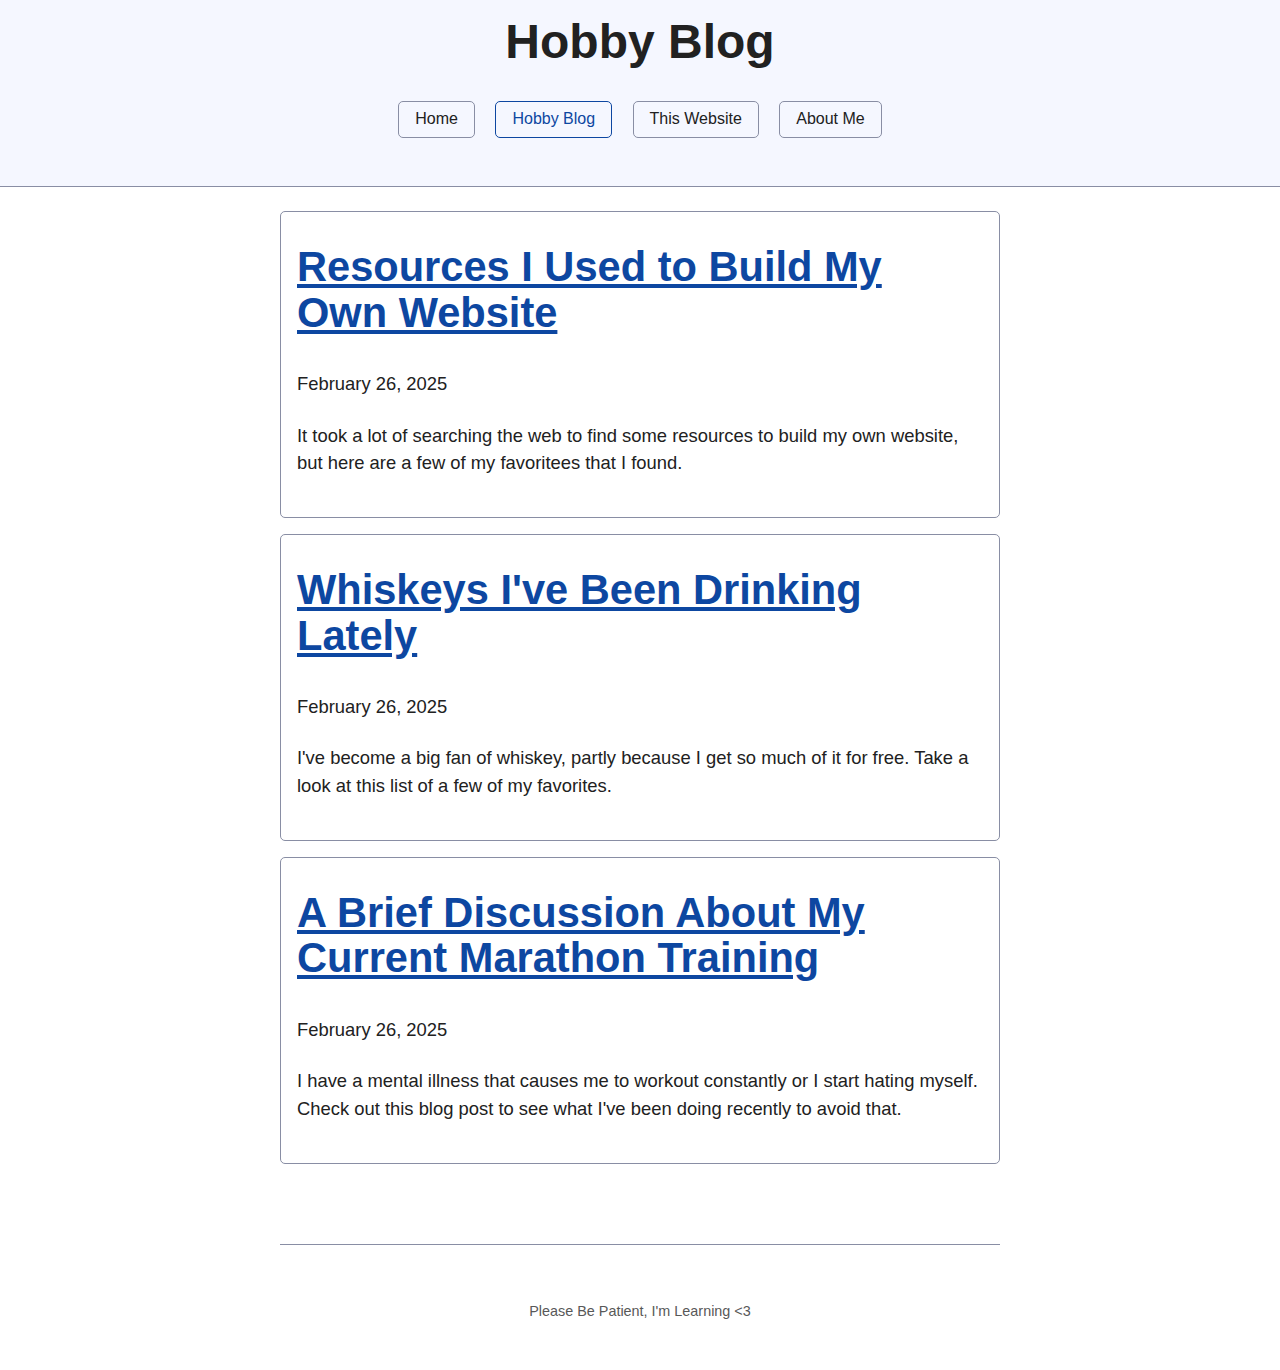
==== blog/index.html @ 4d5c3c60 "added blog posts" ====
<!DOCTYPE html>
<html>
<head>
	<meta charset='utf-8'>
	<meta http-equiv="refresh" content="3600" />
	<title>Blog-Max Price's Very Own Website</title>
	<link rel='stylesheet' href='../css/simple.css'>
</head>
<body>
	<header>
		<h1>Hobby Blog</h1>
		<nav>
			<a href='../index.html'>Home</a>
			<a href='index.html' aria-current='page'>Hobby Blog</a>
			<a href="project.html"> This Website</a>
			<a href="about.html"> About Me</a>
		</nav>	
	</header>
	<main>
		<article>
			<h2>
				<a href="20250226_resources">Resources I Used to Build My Own Website</a>
			</h2>
			<p><time datetime="2025-02-26"> February 26, 2025</time></p>
			<p>It took a lot of searching the web to find some resources to build my own website, but here are a few of my favoritees that I found.</p>
		</article>
		<article>
			<h2>
				<a href="20250226_whiskey">Whiskeys I've Been Drinking Lately</a>
			</h2>
			<p><time datetime="2025-02-26"> February 26, 2025</time></p>
			<p>I've become a big fan of whiskey, partly because I get so much of it for free. Take a look at this list of a few of my favorites.</p>
		</article>
		<article>
			<h2>
				<a href="20250226_marathon">A Brief Discussion About My Current Marathon Training</a>
			</h2>
			<p><time datetime="2025-02-26"> February 26, 2025</time></p>
			<p>I have a mental illness that causes me to workout constantly or I start hating myself. Check out this blog post to see what I've been doing recently to avoid that. </p>
		</article>
	</main>
	<footer>
		<p>Please Be Patient, I'm Learning <3</p>
	</footer>
</body>	
</html>
---- css/simple.css ----
/* Global variables. */
:root {
  /* Set sans-serif & mono fonts */
  --sans-font: -apple-system, BlinkMacSystemFont, "Avenir Next", Avenir,
    "Nimbus Sans L", Roboto, "Noto Sans", "Segoe UI", Arial, Helvetica,
    "Helvetica Neue", sans-serif;
  --mono-font: Consolas, Menlo, Monaco, "Andale Mono", "Ubuntu Mono", monospace;
  --standard-border-radius: 5px;

  /* Default (light) theme */
  --bg: #fff;
  --accent-bg: #f5f7ff;
  --text: #212121;
  --text-light: #585858;
  --border: #898EA4;
  --accent: #0d47a1;
  --accent-hover: #1266e2;
  --accent-text: var(--bg);
  --code: #d81b60;
  --preformatted: #444;
  --marked: #ffdd33;
  --disabled: #efefef;
}

/* Dark theme */
@media (prefers-color-scheme: dark) {
  :root {
    color-scheme: dark;
    --bg: #212121;
    --accent-bg: #2b2b2b;
    --text: #dcdcdc;
    --text-light: #ababab;
    --accent: #ffb300;
    --accent-hover: #ffe099;
    --accent-text: var(--bg);
    --code: #f06292;
    --preformatted: #ccc;
    --disabled: #111;
  }
  /* Add a bit of transparency so light media isn't so glaring in dark mode */
  img,
  video {
    opacity: 0.8;
  }
}

/* Reset box-sizing */
*, *::before, *::after {
  box-sizing: border-box;
}

/* Reset default appearance */
textarea,
select,
input,
progress {
  appearance: none;
  -webkit-appearance: none;
  -moz-appearance: none;
}

html {
  /* Set the font globally */
  font-family: var(--sans-font);
  scroll-behavior: smooth;
}

/* Make the body a nice central block */
body {
  color: var(--text);
  background-color: var(--bg);
  font-size: 1.15rem;
  line-height: 1.5;
  display: grid;
  grid-template-columns: 1fr min(45rem, 90%) 1fr;
  margin: 0;
}
body > * {
  grid-column: 2;
}

/* Make the header bg full width, but the content inline with body */
body > header {
  background-color: var(--accent-bg);
  border-bottom: 1px solid var(--border);
  text-align: center;
  padding: 0 0.5rem 2rem 0.5rem;
  grid-column: 1 / -1;
}

body > header > *:only-child {
  margin-block-start: 2rem;
}

body > header h1 {
  max-width: 1200px;
  margin: 1rem auto;
}

body > header p {
  max-width: 40rem;
  margin: 1rem auto;
}

/* Add a little padding to ensure spacing is correct between content and header > nav */
main {
  padding-top: 1.5rem;
}

body > footer {
  margin-top: 4rem;
  padding: 2rem 1rem 1.5rem 1rem;
  color: var(--text-light);
  font-size: 0.9rem;
  text-align: center;
  border-top: 1px solid var(--border);
}

/* Format headers */
h1 {
  font-size: 3rem;
}

h2 {
  font-size: 2.6rem;
  margin-top: 3rem;
}

h3 {
  font-size: 2rem;
  margin-top: 3rem;
}

h4 {
  font-size: 1.44rem;
}

h5 {
  font-size: 1.15rem;
}

h6 {
  font-size: 0.96rem;
}

p {
  margin: 1.5rem 0;
}

/* Prevent long strings from overflowing container */
p, h1, h2, h3, h4, h5, h6 {
  overflow-wrap: break-word;
}

/* Fix line height when title wraps */
h1,
h2,
h3 {
  line-height: 1.1;
}

/* Reduce header size on mobile */
@media only screen and (max-width: 720px) {
  h1 {
    font-size: 2.5rem;
  }

  h2 {
    font-size: 2.1rem;
  }

  h3 {
    font-size: 1.75rem;
  }

  h4 {
    font-size: 1.25rem;
  }
}

/* Format links & buttons */
a,
a:visited {
  color: var(--accent);
}

a:hover {
  text-decoration: none;
}

button,
.button,
a.button, /* extra specificity to override a */
input[type="submit"],
input[type="reset"],
input[type="button"] {
  border: 1px solid var(--accent);
  background-color: var(--accent);
  color: var(--accent-text);
  padding: 0.5rem 0.9rem;
  text-decoration: none;
  line-height: normal;
}

.button[aria-disabled="true"], 
input:disabled,
textarea:disabled,
select:disabled,
button[disabled] {
  cursor: not-allowed;
  background-color: var(--disabled);
  border-color: var(--disabled);
  color: var(--text-light);
}

input[type="range"] {
  padding: 0;
}

/* Set the cursor to '?' on an abbreviation and style the abbreviation to show that there is more information underneath */
abbr[title] {
  cursor: help;
  text-decoration-line: underline;
  text-decoration-style: dotted;
}

button:enabled:hover,
.button:not([aria-disabled="true"]):hover,
input[type="submit"]:enabled:hover,
input[type="reset"]:enabled:hover,
input[type="button"]:enabled:hover {
  background-color: var(--accent-hover);
  border-color: var(--accent-hover);
  cursor: pointer;
}

.button:focus-visible,
button:focus-visible:where(:enabled),
input:enabled:focus-visible:where(
  [type="submit"],
  [type="reset"],
  [type="button"]
) {
  outline: 2px solid var(--accent);
  outline-offset: 1px;
}

/* Format navigation */
header > nav {
  font-size: 1rem;
  line-height: 2;
  padding: 1rem 0 0 0;
}

/* Use flexbox to allow items to wrap, as needed */
header > nav ul,
header > nav ol {
  align-content: space-around;
  align-items: center;
  display: flex;
  flex-direction: row;
  flex-wrap: wrap;
  justify-content: center;
  list-style-type: none;
  margin: 0;
  padding: 0;
}

/* List items are inline elements, make them behave more like blocks */
header > nav ul li,
header > nav ol li {
  display: inline-block;
}

header > nav a,
header > nav a:visited {
  margin: 0 0.5rem 1rem 0.5rem;
  border: 1px solid var(--border);
  border-radius: var(--standard-border-radius);
  color: var(--text);
  display: inline-block;
  padding: 0.1rem 1rem;
  text-decoration: none;
}

header > nav a:hover,
header > nav a.current,
header > nav a[aria-current="page"],
header > nav a[aria-current="true"] {
  border-color: var(--accent);
  color: var(--accent);
  cursor: pointer;
}

/* Reduce nav side on mobile */
@media only screen and (max-width: 720px) {
  header > nav a {
    border: none;
    padding: 0;
    text-decoration: underline;
    line-height: 1;
  }
}

/* Consolidate box styling */
aside, details, pre, progress {
  background-color: var(--accent-bg);
  border: 1px solid var(--border);
  border-radius: var(--standard-border-radius);
  margin-bottom: 1rem;
}

aside {
  font-size: 1rem;
  width: 30%;
  padding: 0 15px;
  margin-inline-start: 15px;
  float: right;
}
*[dir="rtl"] aside {
  float: left;
}

/* Make aside full-width on mobile */
@media only screen and (max-width: 720px) {
  aside {
    width: 100%;
    float: none;
    margin-inline-start: 0;
  }
}

article, fieldset, dialog {
  border: 1px solid var(--border);
  padding: 1rem;
  border-radius: var(--standard-border-radius);
  margin-bottom: 1rem;
}

article h2:first-child,
section h2:first-child,
article h3:first-child,
section h3:first-child {
  margin-top: 1rem;
}

section {
  border-top: 1px solid var(--border);
  border-bottom: 1px solid var(--border);
  padding: 2rem 1rem;
  margin: 3rem 0;
}

/* Don't double separators when chaining sections */
section + section,
section:first-child {
  border-top: 0;
  padding-top: 0;
}

section + section {
  margin-top: 0;
}

section:last-child {
  border-bottom: 0;
  padding-bottom: 0;
}

details {
  padding: 0.7rem 1rem;
}

summary {
  cursor: pointer;
  font-weight: bold;
  padding: 0.7rem 1rem;
  margin: -0.7rem -1rem;
  word-break: break-all;
}

details[open] > summary + * {
  margin-top: 0;
}

details[open] > summary {
  margin-bottom: 0.5rem;
}

details[open] > :last-child {
  margin-bottom: 0;
}

/* Format tables */
table {
  border-collapse: collapse;
  margin: 1.5rem 0;
}

figure > table {
  width: max-content;
  margin: 0;
}

td,
th {
  border: 1px solid var(--border);
  text-align: start;
  padding: 0.5rem;
}

th {
  background-color: var(--accent-bg);
  font-weight: bold;
}

tr:nth-child(even) {
  /* Set every other cell slightly darker. Improves readability. */
  background-color: var(--accent-bg);
}

table caption {
  font-weight: bold;
  margin-bottom: 0.5rem;
}

/* Format forms */
textarea,
select,
input,
button,
.button {
  font-size: inherit;
  font-family: inherit;
  padding: 0.5rem;
  margin-bottom: 0.5rem;
  border-radius: var(--standard-border-radius);
  box-shadow: none;
  max-width: 100%;
  display: inline-block;
}
textarea,
select,
input {
  color: var(--text);
  background-color: var(--bg);
  border: 1px solid var(--border);
}
label {
  display: block;
}
textarea:not([cols]) {
  width: 100%;
}

/* Add arrow to drop-down */
select:not([multiple]) {
  background-image: linear-gradient(45deg, transparent 49%, var(--text) 51%),
    linear-gradient(135deg, var(--text) 51%, transparent 49%);
  background-position: calc(100% - 15px), calc(100% - 10px);
  background-size: 5px 5px, 5px 5px;
  background-repeat: no-repeat;
  padding-inline-end: 25px;
}
*[dir="rtl"] select:not([multiple]) {
  background-position: 10px, 15px;
}

/* checkbox and radio button style */
input[type="checkbox"],
input[type="radio"] {
  vertical-align: middle;
  position: relative;
  width: min-content;
}

input[type="checkbox"] + label,
input[type="radio"] + label {
  display: inline-block;
}

input[type="radio"] {
  border-radius: 100%;
}

input[type="checkbox"]:checked,
input[type="radio"]:checked {
  background-color: var(--accent);
}

input[type="checkbox"]:checked::after {
  /* Creates a rectangle with colored right and bottom borders which is rotated to look like a check mark */
  content: " ";
  width: 0.18em;
  height: 0.32em;
  border-radius: 0;
  position: absolute;
  top: 0.05em;
  left: 0.17em;
  background-color: transparent;
  border-right: solid var(--bg) 0.08em;
  border-bottom: solid var(--bg) 0.08em;
  font-size: 1.8em;
  transform: rotate(45deg);
}
input[type="radio"]:checked::after {
  /* creates a colored circle for the checked radio button  */
  content: " ";
  width: 0.25em;
  height: 0.25em;
  border-radius: 100%;
  position: absolute;
  top: 0.125em;
  background-color: var(--bg);
  left: 0.125em;
  font-size: 32px;
}

/* Makes input fields wider on smaller screens */
@media only screen and (max-width: 720px) {
  textarea,
  select,
  input {
    width: 100%;
  }
}

/* Set a height for color input */
input[type="color"] {
  height: 2.5rem;
  padding:  0.2rem;
}

/* do not show border around file selector button */
input[type="file"] {
  border: 0;
}

/* Misc body elements */
hr {
  border: none;
  height: 1px;
  background: var(--border);
  margin: 1rem auto;
}

mark {
  padding: 2px 5px;
  border-radius: var(--standard-border-radius);
  background-color: var(--marked);
  color: black;
}

mark a {
  color: #0d47a1;
}

img,
video {
  max-width: 100%;
  height: auto;
  border-radius: var(--standard-border-radius);
}

figure {
  margin: 0;
  display: block;
  overflow-x: auto;
}

figure > img,
figure > picture > img {
  display: block;
  margin-inline: auto;
}

figcaption {
  text-align: center;
  font-size: 0.9rem;
  color: var(--text-light);
  margin-block: 1rem;
}

blockquote {
  margin-inline-start: 2rem;
  margin-inline-end: 0;
  margin-block: 2rem;
  padding: 0.4rem 0.8rem;
  border-inline-start: 0.35rem solid var(--accent);
  color: var(--text-light);
  font-style: italic;
}

cite {
  font-size: 0.9rem;
  color: var(--text-light);
  font-style: normal;
}

dt {
    color: var(--text-light);
}

/* Use mono font for code elements */
code,
pre,
pre span,
kbd,
samp {
  font-family: var(--mono-font);
  color: var(--code);
}

kbd {
  color: var(--preformatted);
  border: 1px solid var(--preformatted);
  border-bottom: 3px solid var(--preformatted);
  border-radius: var(--standard-border-radius);
  padding: 0.1rem 0.4rem;
}

pre {
  padding: 1rem 1.4rem;
  max-width: 100%;
  overflow: auto;
  color: var(--preformatted);
}

/* Fix embedded code within pre */
pre code {
  color: var(--preformatted);
  background: none;
  margin: 0;
  padding: 0;
}

/* Progress bars */
/* Declarations are repeated because you */
/* cannot combine vendor-specific selectors */
progress {
  width: 100%;
}

progress:indeterminate {
  background-color: var(--accent-bg);
}

progress::-webkit-progress-bar {
  border-radius: var(--standard-border-radius);
  background-color: var(--accent-bg);
}

progress::-webkit-progress-value {
  border-radius: var(--standard-border-radius);
  background-color: var(--accent);
}

progress::-moz-progress-bar {
  border-radius: var(--standard-border-radius);
  background-color: var(--accent);
  transition-property: width;
  transition-duration: 0.3s;
}

progress:indeterminate::-moz-progress-bar {
  background-color: var(--accent-bg);
}

dialog {
  background-color: var(--bg);
  max-width: 40rem;
  margin: auto;
}

dialog::backdrop {
  background-color: var(--bg);
  opacity: 0.8;
}

@media only screen and (max-width: 720px) {
  dialog {
    max-width: calc(100vw - 2rem);
  }
}

/* Superscript & Subscript */
/* Prevent scripts from affecting line-height. */
sup, sub {
  vertical-align: baseline;
  position: relative;
}

sup {
  top: -0.4em;
}

sub { 
  top: 0.3em; 
}

/* Classes for notices */
.notice {
  background: var(--accent-bg);
  border: 2px solid var(--border);
  border-radius: var(--standard-border-radius);
  padding: 1.5rem;
  margin: 2rem 0;
}

/* Print */
@media print {
  @page {
    margin: 1cm;
  }
  body {
    display: block;
  }
  body > header {
    background-color: unset;
  }
  body > header nav,
  body > footer {
    display: none;
  }
  article {
    border: none;
    padding: 0;
  }
  a[href^="http"]::after {
    content: " <" attr(href) ">";
  }
  abbr[title]:after {
    content: " (" attr(title) ")";
  }
  a {
    text-decoration: none;
  }
  p {
    widows: 3;
    orphans: 3;
  }
  hr {
    border-top: 1px solid var(--border);
  }
  mark {
    border: 1px solid var(--border);
  }
  pre, table, figure, img, svg {
    break-inside: avoid;
  }
  pre code {
    white-space: pre-wrap;
  }
}
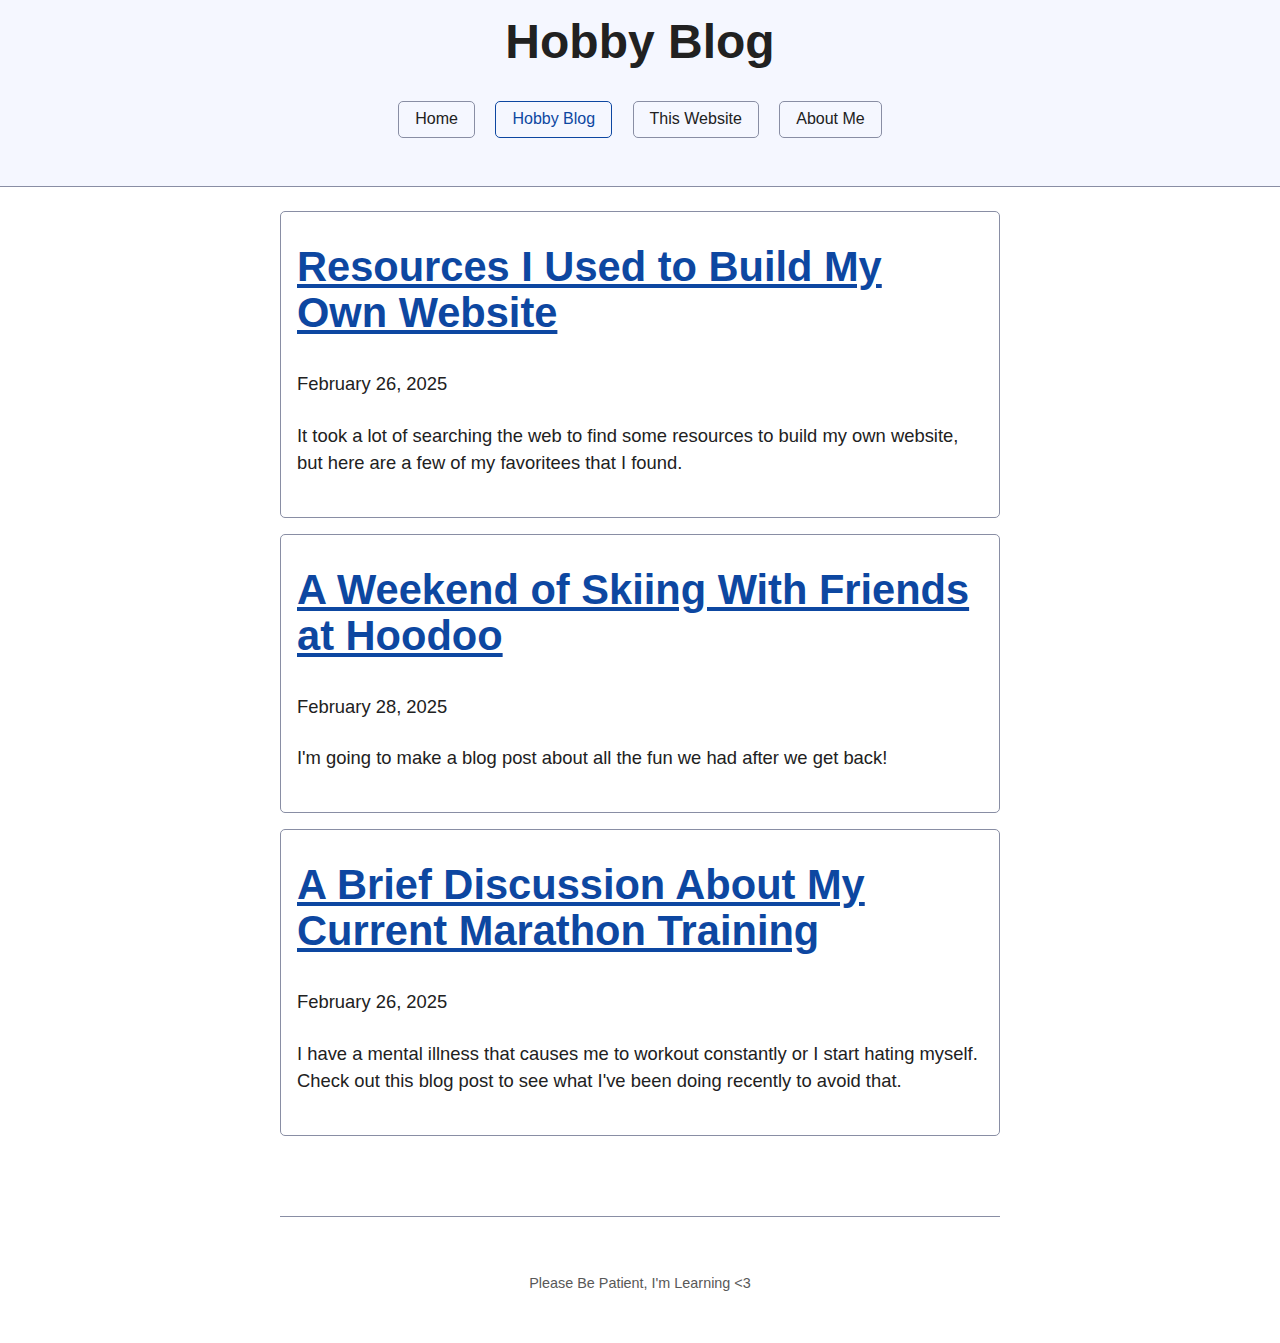
==== commit 9220eb6b: "Update index.html" ====
--- a/blog/index.html
+++ b/blog/index.html
@@ -12,28 +12,28 @@
 		<nav>
 			<a href='../index.html'>Home</a>
 			<a href='index.html' aria-current='page'>Hobby Blog</a>
-			<a href="project.html"> This Website</a>
-			<a href="about.html"> About Me</a>
+			<a href="../project.html"> This Website</a>
+			<a href="../about.html"> About Me</a>
 		</nav>	
 	</header>
 	<main>
 		<article>
 			<h2>
-				<a href="20250226_resources">Resources I Used to Build My Own Website</a>
+				<a href="20250226_resources.html">Resources I Used to Build My Own Website</a>
 			</h2>
 			<p><time datetime="2025-02-26"> February 26, 2025</time></p>
 			<p>It took a lot of searching the web to find some resources to build my own website, but here are a few of my favoritees that I found.</p>
 		</article>
 		<article>
 			<h2>
-				<a href="20250226_whiskey">Whiskeys I've Been Drinking Lately</a>
+				<a href="20250226_whiskey.html">A Weekend of Skiing With Friends at Hoodoo</a>
 			</h2>
-			<p><time datetime="2025-02-26"> February 26, 2025</time></p>
-			<p>I've become a big fan of whiskey, partly because I get so much of it for free. Take a look at this list of a few of my favorites.</p>
+			<p><time datetime="2025-02-28"> February 28, 2025</time></p>
+			<p>I'm going to make a blog post about all the fun we had after we get back!</p>
 		</article>
 		<article>
 			<h2>
-				<a href="20250226_marathon">A Brief Discussion About My Current Marathon Training</a>
+				<a href="20250226_marathon.html">A Brief Discussion About My Current Marathon Training</a>
 			</h2>
 			<p><time datetime="2025-02-26"> February 26, 2025</time></p>
 			<p>I have a mental illness that causes me to workout constantly or I start hating myself. Check out this blog post to see what I've been doing recently to avoid that. </p>
@@ -43,4 +43,4 @@
 		<p>Please Be Patient, I'm Learning <3</p>
 	</footer>
 </body>	
-</html>	+</html>	
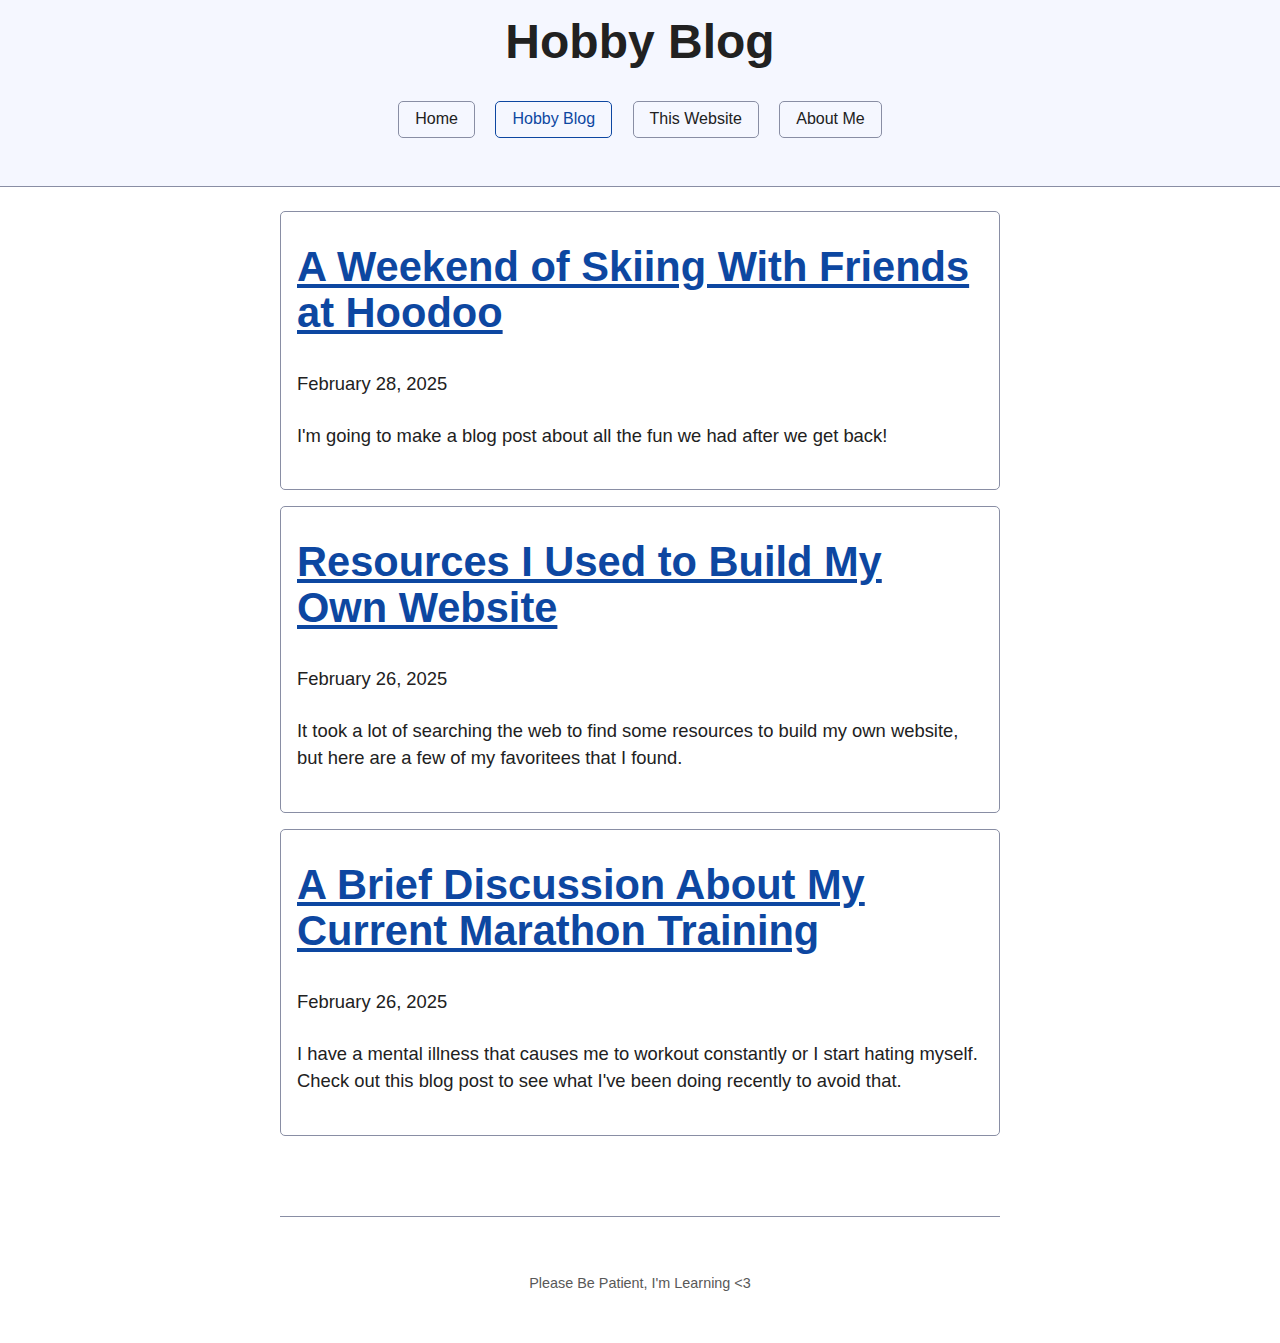
==== commit cc2ee7ee: "Update index.html" ====
--- a/blog/index.html
+++ b/blog/index.html
@@ -19,17 +19,17 @@
 	<main>
 		<article>
 			<h2>
+				<a href="20250226_whiskey.html">A Weekend of Skiing With Friends at Hoodoo</a>
+			</h2>
+			<p><time datetime="2025-02-28"> February 28, 2025</time></p>
+			<p>I'm going to make a blog post about all the fun we had after we get back!</p>
+		</article>
+		<article>
+			<h2>
 				<a href="20250226_resources.html">Resources I Used to Build My Own Website</a>
 			</h2>
 			<p><time datetime="2025-02-26"> February 26, 2025</time></p>
 			<p>It took a lot of searching the web to find some resources to build my own website, but here are a few of my favoritees that I found.</p>
-		</article>
-		<article>
-			<h2>
-				<a href="20250226_whiskey.html">A Weekend of Skiing With Friends at Hoodoo</a>
-			</h2>
-			<p><time datetime="2025-02-28"> February 28, 2025</time></p>
-			<p>I'm going to make a blog post about all the fun we had after we get back!</p>
 		</article>
 		<article>
 			<h2>
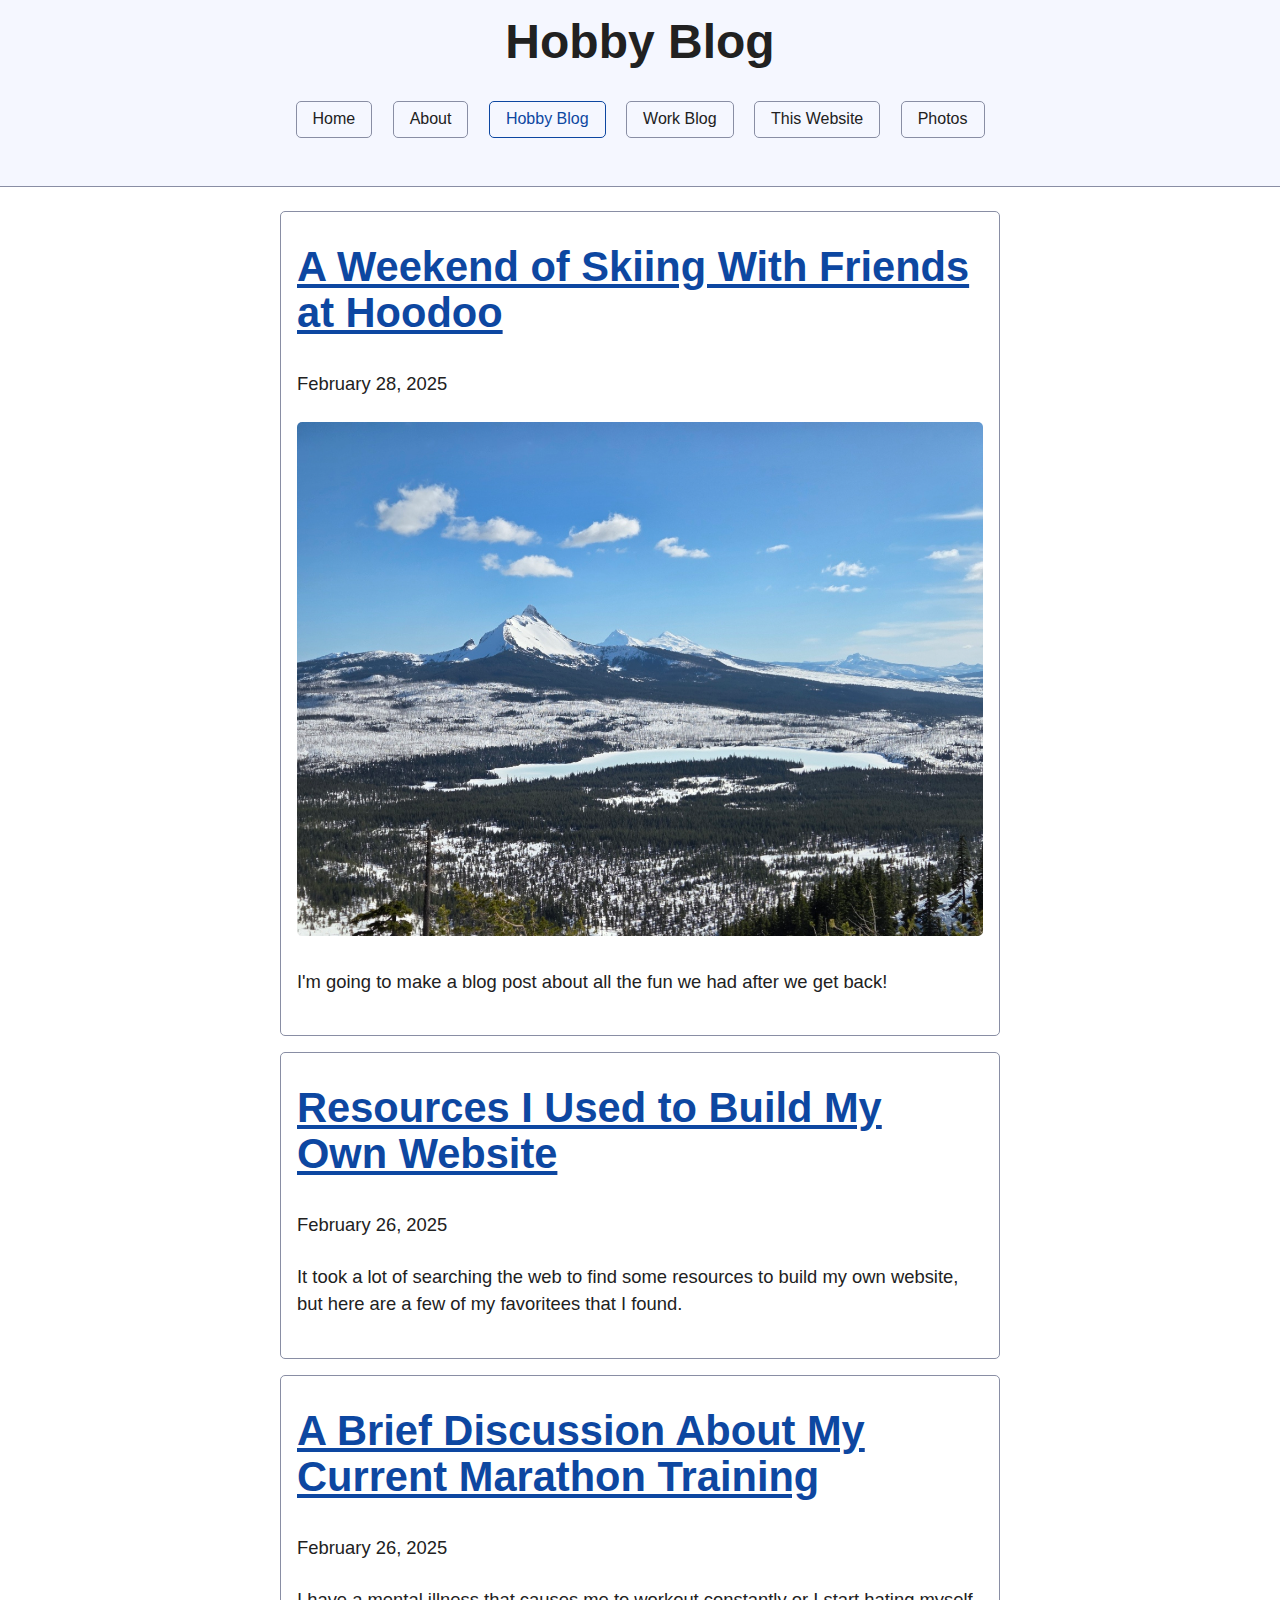
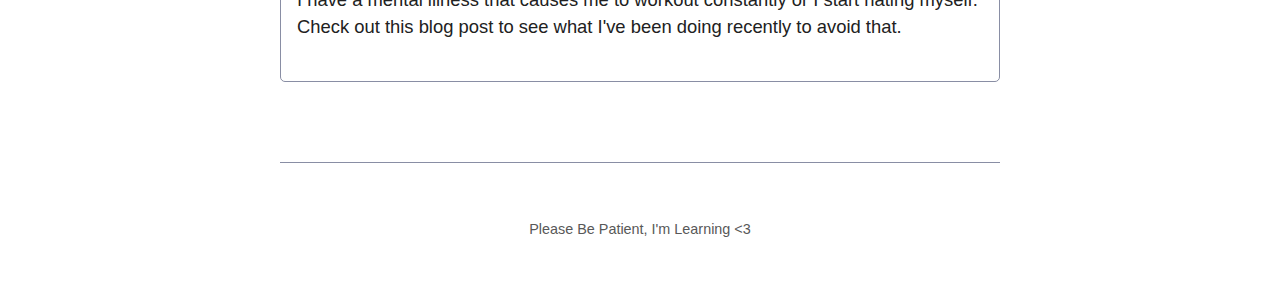
==== commit ca67221e: "many updates" ====
--- a/blog/index.html
+++ b/blog/index.html
@@ -2,7 +2,7 @@
 <html>
 <head>
 	<meta charset='utf-8'>
-	<meta http-equiv="refresh" content="3600" />
+	<meta name="viewport" content="width=device-width, initial-scale=1.0">
 	<title>Blog-Max Price's Very Own Website</title>
 	<link rel='stylesheet' href='../css/simple.css'>
 </head>
@@ -11,9 +11,11 @@
 		<h1>Hobby Blog</h1>
 		<nav>
 			<a href='../index.html'>Home</a>
-			<a href='index.html' aria-current='page'>Hobby Blog</a>
-			<a href="../project.html"> This Website</a>
-			<a href="../about.html"> About Me</a>
+			<a href="../about.html"> About</a>
+			<a href='index.html' aria-current='true'>Hobby Blog</a>
+			<a href='../work_blog/index.html'>Work Blog</a>
+			<a href="../project.html"> This Website</a>			
+			<a href="../photos.html"> Photos</a>
 		</nav>	
 	</header>
 	<main>
@@ -22,6 +24,7 @@
 				<a href="20250226_whiskey.html">A Weekend of Skiing With Friends at Hoodoo</a>
 			</h2>
 			<p><time datetime="2025-02-28"> February 28, 2025</time></p>
+			<img src=../images/hoodoo.jpg loading='lazy' alt="A picture of the mountains">
 			<p>I'm going to make a blog post about all the fun we had after we get back!</p>
 		</article>
 		<article>
